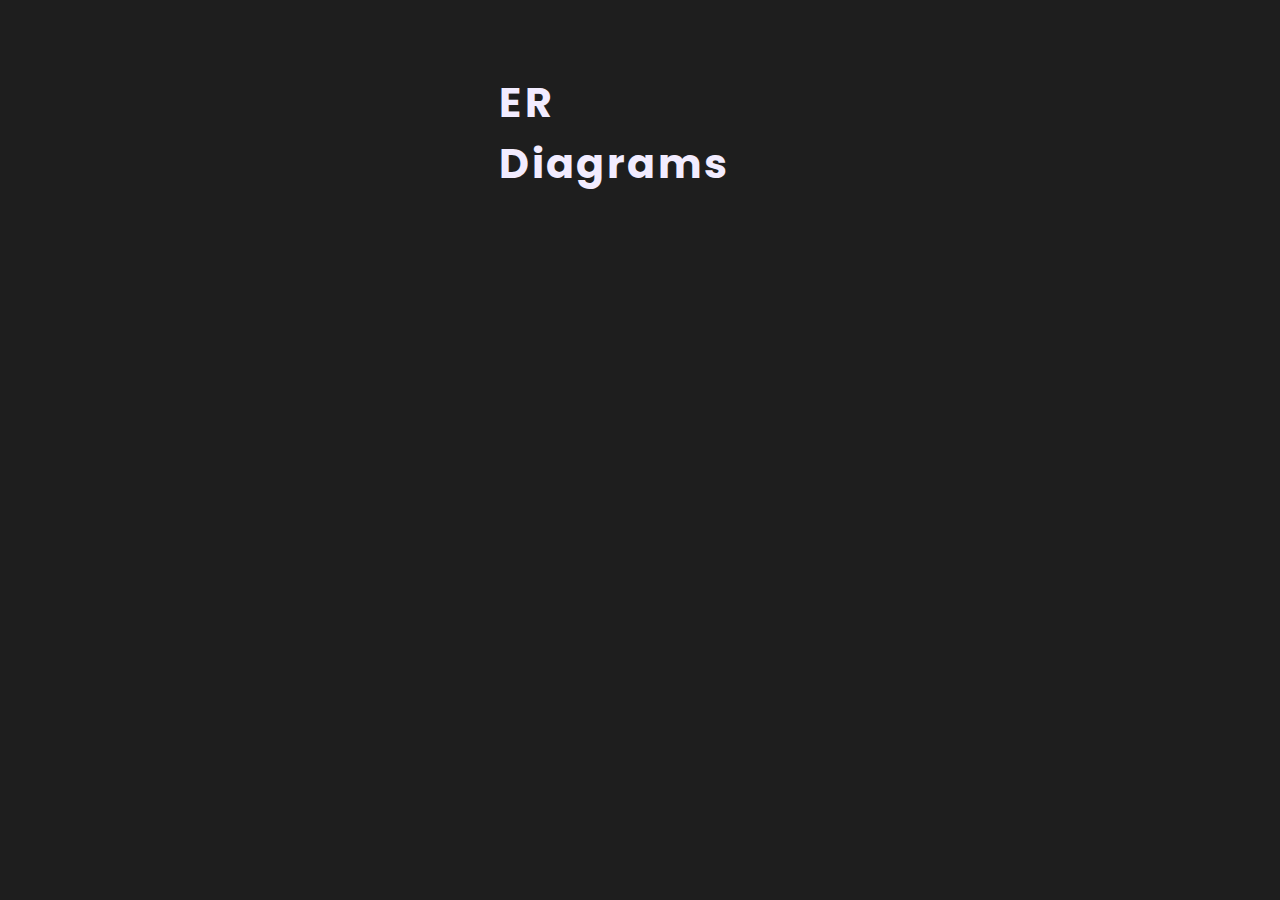
==== erd.html @ 63e01210 "feat: add er diagram card" ====
<!DOCTYPE html>
<html lang="en">

<head>
    <meta charset="UTF-8">
    <meta name="viewport" content="width=device-width, initial-scale=1.0">
    <title>Bajra Traineeship | ER Diagram</title>

    <link rel="stylesheet" href="style.css">
</head>

<body>
    <main id="main" class="main"> 
        <section class="assignment">
            <h1 class="header-text">ER Diagrams</h1>

            <section class="item-container">

            </section>
        </section>
    </main>
</body>

</html>
---- style.css ----
@import url('https://fonts.googleapis.com/css2?family=Itim&family=Roboto&family=Poppins:wght@400;500;700&display=swap');


:root {
    --dark: #1E1E1E;
    --light: #F2ECFF;
    --blue: #068488;
    --tag: #b3541d;
    --project-bg: #252525;
    --btn-hover: #047275;
}

*,
*::after,
*::before {
    padding: 0;
    margin: 0;
    box-sizing: border-box;
}

body {
    background: var(--dark);
    color: var(--light);
}

/*******************/
/**** Home Page ****/
/*******************/

body > #main {
    display: flex;
    flex-direction: column;
    align-items: center;
    justify-content: center;
    margin-bottom: 1.5rem;
    gap: 5rem;
}

.home-main>.header {
    margin-block-start: 1.5rem;
    display: flex;
    flex-direction: row;
    width: 80%;
    justify-content: flex-end;
    align-items: center;
}

.home-main .social {
    display: flex;
    flex-direction: row;
    justify-content: space-between;
    align-items: center;
    gap: 3.5rem;
}

.home-main .social li {
    list-style-type: none;
}

.home-main>.main-section {
    display: flex;
    flex-direction: column;
    justify-content: center;
    align-items: center;
    gap: 5rem;
    max-inline-size: 75%;
}

.home-main .welcome-text {
    text-transform: capitalize;
    font-size: clamp(3.5rem, 9.11111vw, 6.5rem);
    font-family: 'Itim', cursive;
    text-align: center;
}

.home-main p.description-text {
    font-family: 'Roboto', sans-serif;
    font-weight: 500;
    font-size: clamp(1.15rem, 2.6666vw ,1.5rem);
    line-height: clamp(1.75rem, 3.6666vw ,2.25rem);
    letter-spacing: 0.1rem;
    word-spacing: 0.2rem;
    text-align: center;
    max-inline-size: 80%;
}

.home-main .project-btn {
    color: var(--light);
    background: var(--blue);
    align-self: center;
    padding: 1rem 5rem;
    font-size: clamp(1rem, 1.38889vw, 1.25rem);
    font-weight: bold;
    outline: none;
    border: 0.1rem solid var(--blue);
    border-radius: 2rem;
    cursor: pointer;
}

.home-main .project-btn:hover,
.home-main .project-btn:focus {
    background-color: var(--btn-hover);
    border-color: var(--btn-hover);
    transition: 0.3s all;
}

@media screen and (max-width: 991px) {

    .home-main p.description-text {
        max-inline-size: 100%;
    }

    .home-main .project-btn {
        font-size: 1.1rem;
    }
}

/***********************/
/**** Projects Page ****/
/***********************/

.main
{
    display: flex;
    flex-direction: column;
    align-items: center;
    justify-content: center;
    gap: clamp(3rem, 6.666vw, 5rem);
    position: relative;
}

.main .assignment
{
    display: flex;
    flex-direction: column;
    justify-content: center;
    align-items: center;
    gap: clamp(1.9rem, 3vw, 3rem);
    position: relative;
    margin-top: 4.5rem;
    max-inline-size: 75rem;
}

.main .assignment .header-text
{
    font-family: 'Poppins', sans-serif;
    font-weight: 700;
    letter-spacing: 0.15rem;
    font-size: clamp(1.15rem, 3.222vw, 3rem);
    text-align: left;
    inline-size: 95%;
}

.main .assignment .item-container
{
    display: flex;
    flex-direction: column;
    justify-content: flex-start;
    align-items: flex-start;
    inline-size: 90%;
    position: relative;
    gap: clamp(1rem, 2.5333vw, 2.5rem);
}

.main .assignment .item
{
    display: flex;
    flex-direction: row;
    justify-content: flex-start;
    align-items: center;
    gap: clamp(1rem, 3.8555vw, 3.6rem);
    inline-size: 100%;
    background-color: var(--project-bg);
    border-radius: 0.5rem;
}

.main .assignment .main-content
{
    display: flex;
    flex-direction: column;
    justify-content: center;
    gap: 1rem;
    align-items: flex-start;
    padding-right: 1rem;
}

.main .assignment .project-name
{
    font-size: clamp(1rem, 2.66667vw, 2.45rem);
    font-family: 'Poppins', sans-serif;
    font-weight: 500;
}

.main .assignment .project-description
{
    font-size: clamp(0.8rem, 1.55556vw, 1.5rem);
    line-height: clamp(1rem, 1.88888vw, 1.75rem);
    font-family: 'Roboto', sans-serif;
}

.main .assignment .project-info
{
    display: flex;
    flex-direction: row;
    justify-content: space-between;
    align-items: center;
    inline-size: 100%;
}

.main .assignment  .project-info-btns,
.main .assignment .project-info-tags
{
    display: flex;
    align-items: center;
    gap: 1rem;
    font-size: clamp(0.8rem, 1.222222vw, 1.25rem);
    line-height: clamp(0.5rem, 1.333333vw, 1.25rem);
}

.main .assignment  .project-info-btns a, 
.main .assignment .project-info-tags .tag
{
    color: var(--light);
    background: var(--blue);
    padding: 0.3rem 0.8rem;
    text-decoration: none;
    font-family: 'Roboto', sans-serif;
    border-radius: 0.2rem;
}

.main .assignment .project-info-tags .tag
{
    background: var(--tag);
}

.main .assignment .item > img
{
    height: auto;
    width: clamp(12rem, 22.666667vw, 19rem);
    border-radius: 0.5rem 0 0 0.5rem;
}

@media screen and (max-width: 675px)
{
    .main .assignment .item-container
    {
        justify-content: center;
        align-items: center;
        inline-size: 80%;
    }

    .main .assignment .item
    {
        flex-direction: column;
        inline-size: 80%;
        padding: 1.05rem;
    }
    
    .main .assignment .main-content
    {
        display: flex;
        flex-direction: column;
        justify-content: center;
        gap: 0.7rem;
        align-items: flex-start;
    }

    .main .assignment  .project-info-btns,
    .main .assignment .project-info-tags
    {
        gap: 0.25rem;
        
    }
    
    .main#main .assignment .item > img
    {
        height: auto;
        width: 100%;
        border-radius: 0;
    }
}

@media screen and (max-width: 565px)
{
    .main .assignment .item-container
    {
        inline-size: 90%;
    }

    .main .assignment .item
    {
       inline-size: 100%;
    }
}

@media screen and (max-width: 400px)
{
    .main .assignment .project-info
    {
        display: flex;
        flex-direction: column;
        gap: 0.7rem;
        align-items: flex-start;
        inline-size: 100%;
    }

    .main .assignment  .project-info-btns,
    .main .assignment .project-info-tags
    {
        gap: 0.7rem;
        
    }
}
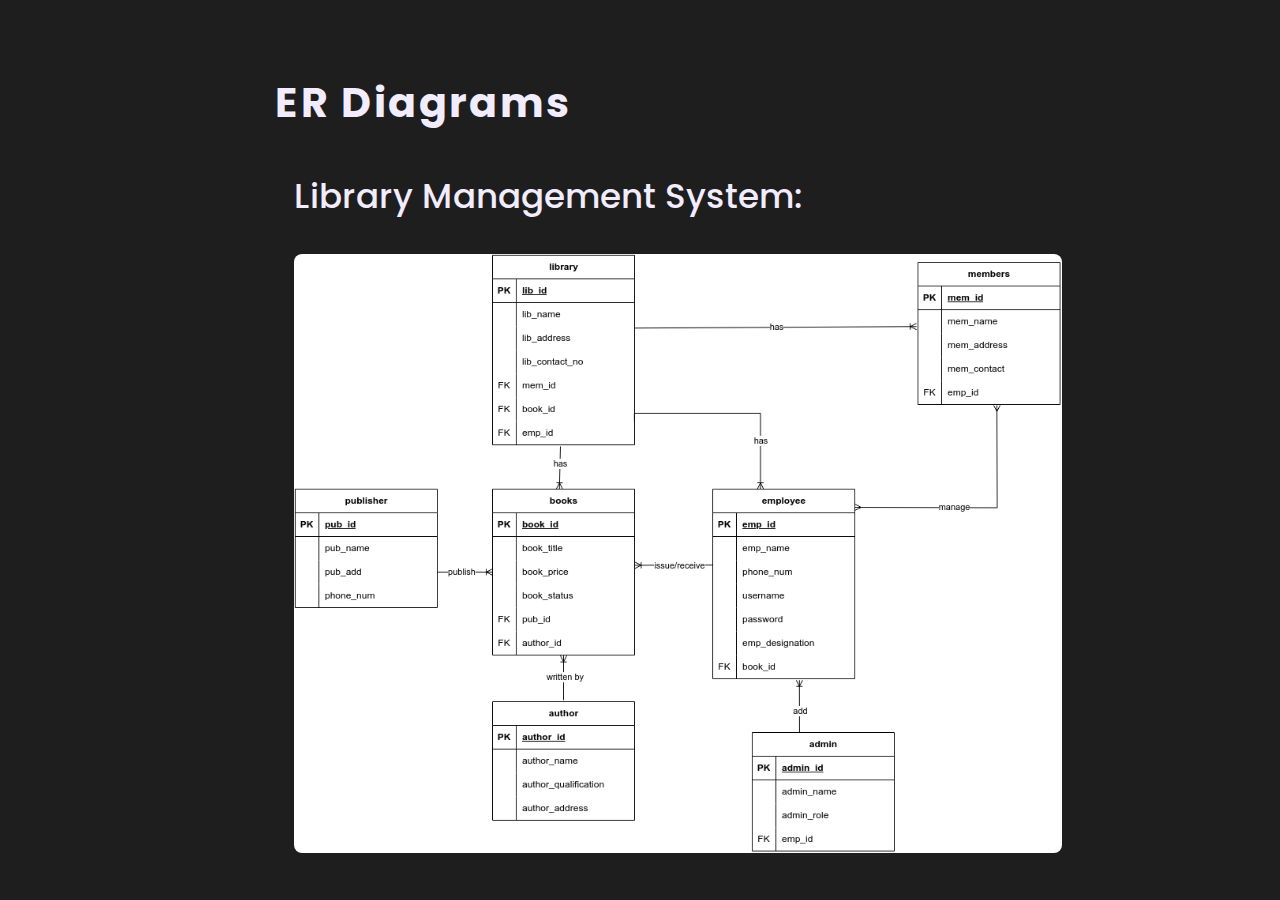
==== commit b7e112fc: "feat: add ERD page" ====
--- a/erd.html
+++ b/erd.html
@@ -10,11 +10,18 @@
 </head>
 
 <body>
-    <main id="main" class="main"> 
-        <section class="assignment">
+    <main id="erd" class="main"> 
+        <section class="assignment erd-assignment">
             <h1 class="header-text">ER Diagrams</h1>
 
             <section class="item-container">
+
+                <section class="item">
+                    <h2 class="item-header">
+                        Library Management System:
+                    </h2>
+                    <img src="./img/ERD.png" alt="Library management system ER Diagram">
+                </section>
 
             </section>
         </section>
--- a/style.css
+++ b/style.css
@@ -162,7 +162,7 @@
     gap: clamp(1rem, 2.5333vw, 2.5rem);
 }
 
-.main .assignment .item
+.main .project-list .item
 {
     display: flex;
     flex-direction: row;
@@ -174,7 +174,7 @@
     border-radius: 0.5rem;
 }
 
-.main .assignment .main-content
+.main .project-list .main-content
 {
     display: flex;
     flex-direction: column;
@@ -184,21 +184,21 @@
     padding-right: 1rem;
 }
 
-.main .assignment .project-name
+.main .project-list .project-name
 {
     font-size: clamp(1rem, 2.66667vw, 2.45rem);
     font-family: 'Poppins', sans-serif;
     font-weight: 500;
 }
 
-.main .assignment .project-description
+.main .project-list .project-description
 {
     font-size: clamp(0.8rem, 1.55556vw, 1.5rem);
     line-height: clamp(1rem, 1.88888vw, 1.75rem);
     font-family: 'Roboto', sans-serif;
 }
 
-.main .assignment .project-info
+.main .project-list .project-info
 {
     display: flex;
     flex-direction: row;
@@ -207,8 +207,8 @@
     inline-size: 100%;
 }
 
-.main .assignment  .project-info-btns,
-.main .assignment .project-info-tags
+.main .project-list  .project-info-btns,
+.main .project-list .project-info-tags
 {
     display: flex;
     align-items: center;
@@ -217,8 +217,8 @@
     line-height: clamp(0.5rem, 1.333333vw, 1.25rem);
 }
 
-.main .assignment  .project-info-btns a, 
-.main .assignment .project-info-tags .tag
+.main .project-list  .project-info-btns a, 
+.main .project-list .project-info-tags .tag
 {
     color: var(--light);
     background: var(--blue);
@@ -228,12 +228,12 @@
     border-radius: 0.2rem;
 }
 
-.main .assignment .project-info-tags .tag
+.main .project-list .project-info-tags .tag
 {
     background: var(--tag);
 }
 
-.main .assignment .item > img
+.main .project-list .item > img
 {
     height: auto;
     width: clamp(12rem, 22.666667vw, 19rem);
@@ -242,21 +242,21 @@
 
 @media screen and (max-width: 675px)
 {
-    .main .assignment .item-container
+    .main .project-list .item-container
     {
         justify-content: center;
         align-items: center;
         inline-size: 80%;
     }
 
-    .main .assignment .item
+    .main .project-list .item
     {
         flex-direction: column;
         inline-size: 80%;
         padding: 1.05rem;
     }
     
-    .main .assignment .main-content
+    .main .project-list .main-content
     {
         display: flex;
         flex-direction: column;
@@ -265,14 +265,14 @@
         align-items: flex-start;
     }
 
-    .main .assignment  .project-info-btns,
-    .main .assignment .project-info-tags
+    .main .project-list  .project-info-btns,
+    .main .project-list .project-info-tags
     {
         gap: 0.25rem;
         
     }
     
-    .main#main .assignment .item > img
+    .main#main .project-list .item > img
     {
         height: auto;
         width: 100%;
@@ -282,12 +282,12 @@
 
 @media screen and (max-width: 565px)
 {
-    .main .assignment .item-container
+    .main .project-list .item-container
     {
         inline-size: 90%;
     }
 
-    .main .assignment .item
+    .main .project-list .item
     {
        inline-size: 100%;
     }
@@ -295,7 +295,7 @@
 
 @media screen and (max-width: 400px)
 {
-    .main .assignment .project-info
+    .main .project-list .project-info
     {
         display: flex;
         flex-direction: column;
@@ -304,10 +304,52 @@
         inline-size: 100%;
     }
 
-    .main .assignment  .project-info-btns,
-    .main .assignment .project-info-tags
+    .main .project-list  .project-info-btns,
+    .main .project-list .project-info-tags
     {
         gap: 0.7rem;
         
     }
+}
+
+/***********************/
+/****** ERD Page *******/
+/***********************/
+
+#erd .item 
+{
+    display: flex;
+    flex-direction: column;
+    justify-content: flex-start;
+    align-items: flex-start;
+    gap: clamp(1rem, 2.8555vw, 2rem);
+    inline-size: 100%;
+    border-radius: 0.5rem;
+}
+
+#erd .item-header
+{
+    font-size: clamp(1rem, 2.66667vw, 2.25rem);
+    font-family: 'Poppins', sans-serif;
+    font-weight: 500;
+}
+
+#erd img 
+{
+    height: auto;
+    width: clamp(20rem, 60vw, 65rem);
+    border-radius: 0.5rem;
+}
+
+@media screen and (max-width: 625px) 
+{
+    #erd .assignment 
+    {
+        inline-size: 95%;
+    }
+
+    #erd img 
+    {
+        inline-size: 100%;
+    }
 }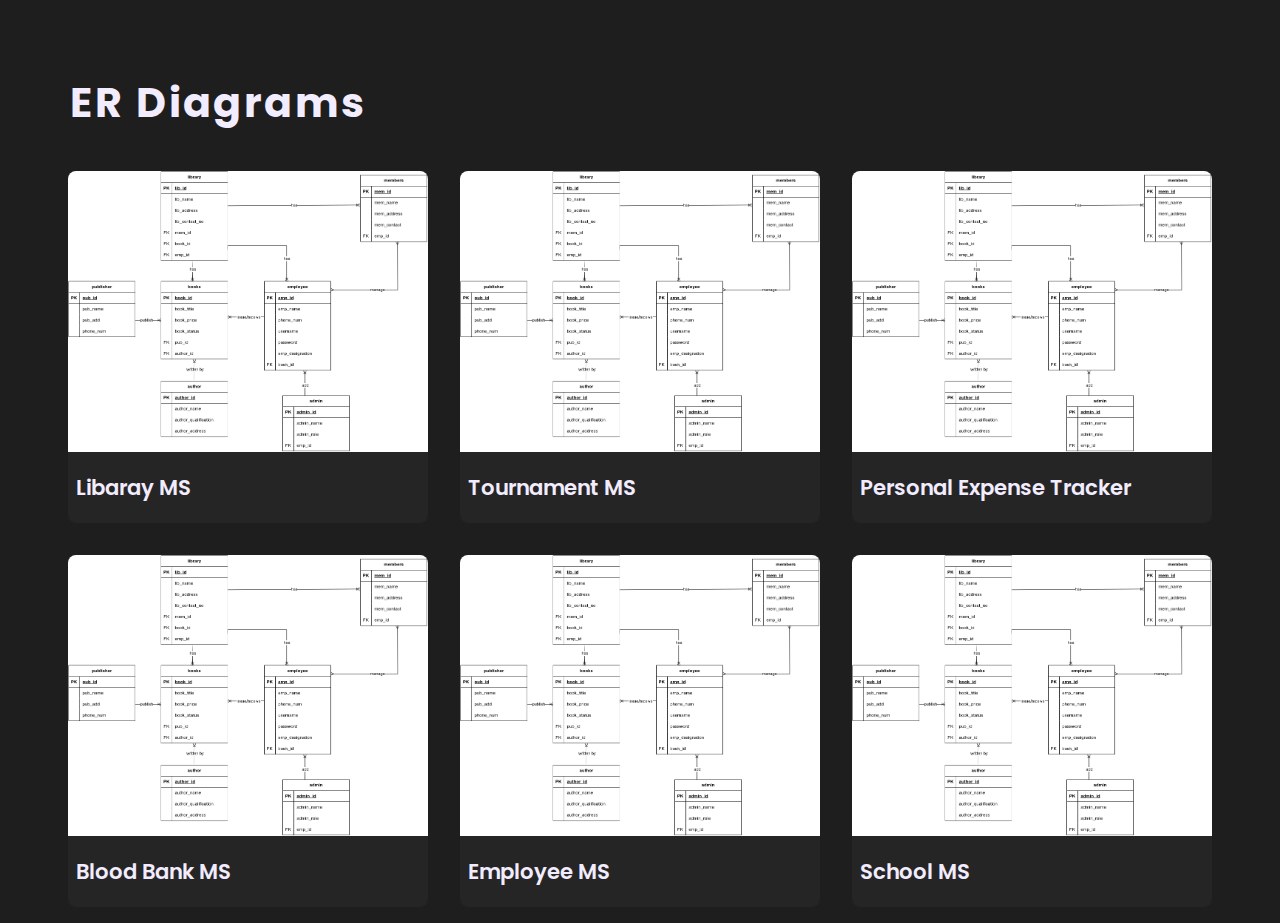
==== commit 9149f4d7: "update: ER Diagram showcase UI" ====
--- a/erd.html
+++ b/erd.html
@@ -6,24 +6,42 @@
     <meta name="viewport" content="width=device-width, initial-scale=1.0">
     <title>Bajra Traineeship | ER Diagram</title>
 
-    <link rel="stylesheet" href="style.css">
+    <link rel="stylesheet" href="./assets/styles/style.css">
 </head>
 
 <body>
     <main id="erd" class="main"> 
         <section class="assignment erd-assignment">
+            
             <h1 class="header-text">ER Diagrams</h1>
 
             <section class="item-container">
-
                 <section class="item">
-                    <h2 class="item-header">
-                        Library Management System:
-                    </h2>
-                    <img src="./img/ERD.png" alt="Library management system ER Diagram">
+                    <img src="./assets/img/ERD.png" alt="Library management system ER Diagram">
+                    <h1>Libaray MS</h1>
                 </section>
-
+                <section class="item">
+                    <img src="./assets/img/ERD.png" alt="Library management system ER Diagram">
+                    <h1>Tournament MS</h1>
+                </section>
+                <section class="item">
+                    <img src="./assets/img/ERD.png" alt="Library management system ER Diagram">
+                    <h1>Personal Expense Tracker</h1>
+                </section>
+                <section class="item">
+                    <img src="./assets/img/ERD.png" alt="Library management system ER Diagram">
+                    <h1>Blood Bank MS</h1>
+                </section>
+                <section class="item">
+                    <img src="./assets/img/ERD.png" alt="Library management system ER Diagram">
+                    <h1>Employee MS</h1>
+                </section>
+                <section class="item">
+                    <img src="./assets/img/ERD.png" alt="Library management system ER Diagram">
+                    <h1>School MS</h1>
+                </section>
             </section>
+            
         </section>
     </main>
 </body>
--- a/assets/styles/style.css
+++ b/assets/styles/style.css
@@ -0,0 +1,370 @@
+@import url('https://fonts.googleapis.com/css2?family=Itim&family=Roboto&family=Poppins:wght@400;500;700&display=swap');
+
+
+:root {
+    --dark: #1E1E1E;
+    --light: #F2ECFF;
+    --blue: #068488;
+    --tag: #b3541d;
+    --project-bg: #252525;
+    --btn-hover: #047275;
+}
+
+*,
+*::after,
+*::before {
+    padding: 0;
+    margin: 0;
+    box-sizing: border-box;
+}
+
+body {
+    background: var(--dark);
+    color: var(--light);
+}
+
+/*******************/
+/**** Home Page ****/
+/*******************/
+
+body > #main {
+    display: flex;
+    flex-direction: column;
+    align-items: center;
+    justify-content: center;
+    margin-bottom: 1.5rem;
+    gap: 5rem;
+}
+
+.home-main>.header {
+    margin-block-start: 1.5rem;
+    display: flex;
+    flex-direction: row;
+    width: 80%;
+    justify-content: flex-end;
+    align-items: center;
+}
+
+.home-main .social {
+    display: flex;
+    flex-direction: row;
+    justify-content: space-between;
+    align-items: center;
+    gap: 3.5rem;
+}
+
+.home-main .social li {
+    list-style-type: none;
+}
+
+.home-main>.main-section {
+    display: flex;
+    flex-direction: column;
+    justify-content: center;
+    align-items: center;
+    gap: 5rem;
+    max-inline-size: 75%;
+}
+
+.home-main .welcome-text {
+    text-transform: capitalize;
+    font-size: clamp(3.5rem, 9.11111vw, 6.5rem);
+    font-family: 'Itim', cursive;
+    text-align: center;
+}
+
+.home-main p.description-text {
+    font-family: 'Roboto', sans-serif;
+    font-weight: 500;
+    font-size: clamp(1.15rem, 2.6666vw ,1.5rem);
+    line-height: clamp(1.75rem, 3.6666vw ,2.25rem);
+    letter-spacing: 0.1rem;
+    word-spacing: 0.2rem;
+    text-align: center;
+    max-inline-size: 80%;
+}
+
+.home-main .project-btn {
+    color: var(--light);
+    background: var(--blue);
+    align-self: center;
+    padding: 1rem 5rem;
+    font-size: clamp(1rem, 1.38889vw, 1.25rem);
+    font-weight: bold;
+    outline: none;
+    border: 0.1rem solid var(--blue);
+    border-radius: 2rem;
+    cursor: pointer;
+}
+
+.home-main .project-btn:hover,
+.home-main .project-btn:focus {
+    background-color: var(--btn-hover);
+    border-color: var(--btn-hover);
+    transition: 0.3s all;
+}
+
+@media screen and (max-width: 991px) {
+
+    .home-main p.description-text {
+        max-inline-size: 100%;
+    }
+
+    .home-main .project-btn {
+        font-size: 1.1rem;
+    }
+}
+
+/***********************/
+/**** Projects Page ****/
+/***********************/
+
+.main
+{
+    display: flex;
+    flex-direction: column;
+    align-items: center;
+    justify-content: center;
+    gap: clamp(3rem, 6.666vw, 5rem);
+    position: relative;
+}
+
+.main .assignment
+{
+    display: flex;
+    flex-direction: column;
+    justify-content: center;
+    align-items: center;
+    gap: clamp(1.9rem, 3vw, 3rem);
+    position: relative;
+    margin-top: 4.5rem;
+    max-inline-size: 75rem;
+}
+
+.main .assignment .header-text
+{
+    font-family: 'Poppins', sans-serif;
+    font-weight: 700;
+    letter-spacing: 0.15rem;
+    font-size: clamp(1.15rem, 3.222vw, 3rem);
+    text-align: left;
+    inline-size: 95%;
+}
+
+.main .assignment .item-container
+{
+    display: flex;
+    flex-direction: column;
+    justify-content: flex-start;
+    align-items: flex-start;
+    inline-size: 90%;
+    position: relative;
+    gap: clamp(1rem, 2.5333vw, 2.5rem);
+}
+
+.main .project-list .item
+{
+    display: flex;
+    flex-direction: row;
+    justify-content: flex-start;
+    align-items: center;
+    gap: clamp(1rem, 3.8555vw, 3.6rem);
+    inline-size: 100%;
+    background-color: var(--project-bg);
+    border-radius: 0.5rem;
+}
+
+.main .project-list .main-content
+{
+    display: flex;
+    flex-direction: column;
+    justify-content: center;
+    gap: 1rem;
+    align-items: flex-start;
+    padding-inline-end: 1rem;
+}
+
+.main .project-list .project-name
+{
+    font-size: clamp(1rem, 2.66667vw, 2.45rem);
+    font-family: 'Poppins', sans-serif;
+    font-weight: 500;
+}
+
+.main .project-list .project-description
+{
+    font-size: clamp(0.8rem, 1.55556vw, 1.5rem);
+    line-height: clamp(1rem, 1.88888vw, 1.75rem);
+    font-family: 'Roboto', sans-serif;
+}
+
+.main .project-list .project-info
+{
+    display: flex;
+    flex-direction: row;
+    justify-content: space-between;
+    align-items: center;
+    inline-size: 100%;
+}
+
+.main .project-list  .project-info-btns,
+.main .project-list .project-info-tags
+{
+    display: flex;
+    align-items: center;
+    gap: 1rem;
+    font-size: clamp(0.8rem, 1.222222vw, 1.25rem);
+    line-height: clamp(0.5rem, 1.333333vw, 1.25rem);
+}
+
+.main .project-list  .project-info-btns a, 
+.main .project-list .project-info-tags .tag
+{
+    color: var(--light);
+    background: var(--blue);
+    padding: 0.3rem 0.8rem;
+    text-decoration: none;
+    font-family: 'Roboto', sans-serif;
+    border-radius: 0.2rem;
+}
+
+.main .project-list .project-info-tags .tag
+{
+    background: var(--tag);
+}
+
+.main .project-list .item > img
+{
+    height: auto;
+    width: clamp(12rem, 22.666667vw, 19rem);
+    border-radius: 0.5rem 0 0 0.5rem;
+}
+
+@media screen and (max-width: 675px)
+{
+    .main .project-list .item-container
+    {
+        justify-content: center;
+        align-items: center;
+        inline-size: 80%;
+    }
+
+    .main .project-list .item
+    {
+        flex-direction: column;
+        inline-size: 80%;
+        padding: 1.05rem;
+    }
+    
+    .main .project-list .main-content
+    {
+        display: flex;
+        flex-direction: column;
+        justify-content: center;
+        gap: 0.7rem;
+        align-items: flex-start;
+    }
+
+    .main .project-list  .project-info-btns,
+    .main .project-list .project-info-tags
+    {
+        gap: 0.25rem;
+        
+    }
+    
+    .main#main .project-list .item > img
+    {
+        height: auto;
+        width: 100%;
+        border-radius: 0;
+    }
+}
+
+@media screen and (max-width: 565px)
+{
+    .main .project-list .item-container
+    {
+        inline-size: 90%;
+    }
+
+    .main .project-list .item
+    {
+       inline-size: 100%;
+    }
+}
+
+@media screen and (max-width: 400px)
+{
+    .main .project-list .project-info
+    {
+        display: flex;
+        flex-direction: column;
+        gap: 0.7rem;
+        align-items: flex-start;
+        inline-size: 100%;
+    }
+
+    .main .project-list  .project-info-btns,
+    .main .project-list .project-info-tags
+    {
+        gap: 0.7rem;
+        
+    }
+}
+
+/***********************/
+/****** ERD Page *******/
+/***********************/
+
+#erd .item-container
+{
+    display: flex;
+    flex-direction: row;
+    justify-content: center;
+    align-items: flex-start;
+    inline-size: 100%;
+    flex-wrap: wrap;
+    position: relative;
+    gap: clamp(1rem, 2.5333vw, 2.5rem);
+    margin-block-end: 1rem;
+}
+
+#erd .item 
+{
+    display: flex;
+    flex-direction: column;
+    inline-size: 30%;
+    position: relative;
+    cursor: pointer;
+}
+
+#erd .item::after 
+{
+    content: "";
+    background-color: var(--project-bg);
+    inline-size: 100%;
+    block-size: 100%;
+    border-radius: 0.5rem;
+    position: absolute;
+    top: 0;
+    left: 0;
+}
+
+#erd .item h1 
+{
+    content: attr(data-content);
+    font-size: clamp(0.8rem, 1.6566vw, 2rem);
+    font-weight: 600;
+    font-family: 'Poppins', sans-serif;
+    padding-inline-start: 0.5rem;
+    padding-block: 1.25rem;
+    z-index: 1;
+    color: var(--light);
+}
+#erd img 
+{
+    height: auto;
+    width: 100%;
+    border-radius:  0.5rem 0.5rem 0 0;
+    z-index: 1;
+}
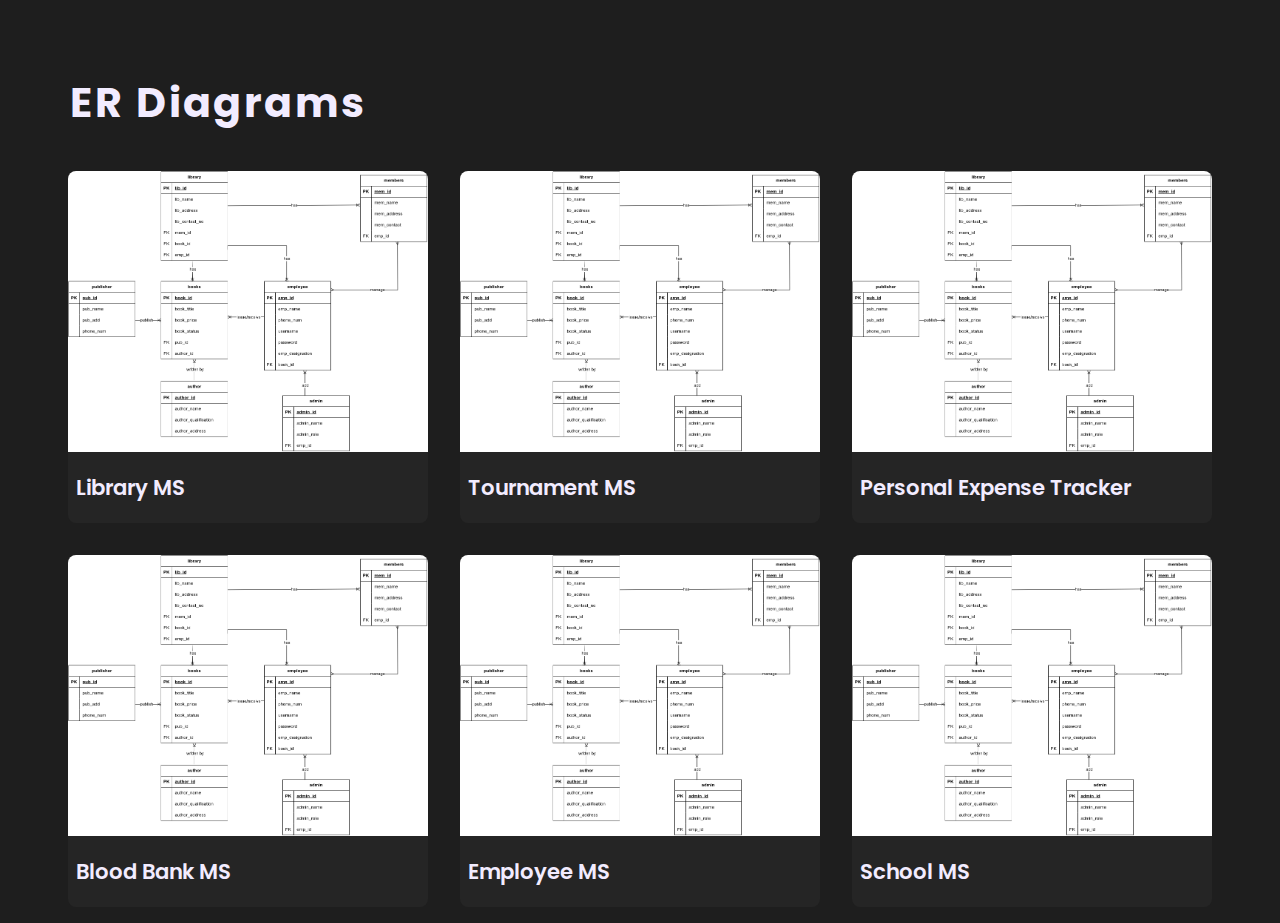
==== commit 0199ec32: "feat: render content using json data" ====
--- a/erd.html
+++ b/erd.html
@@ -12,13 +12,13 @@
 <body>
     <main id="erd" class="main"> 
         <section class="assignment erd-assignment">
-            
+
             <h1 class="header-text">ER Diagrams</h1>
 
             <section class="item-container">
                 <section class="item">
                     <img src="./assets/img/ERD.png" alt="Library management system ER Diagram">
-                    <h1>Libaray MS</h1>
+                    <h1>Library MS</h1>
                 </section>
                 <section class="item">
                     <img src="./assets/img/ERD.png" alt="Library management system ER Diagram">
@@ -46,4 +46,6 @@
     </main>
 </body>
 
+<script defer src="./assets/scripts/ER.js"></script>
+
 </html>--- a/assets/styles/style.css
+++ b/assets/styles/style.css
@@ -353,7 +353,7 @@
 #erd .item h1 
 {
     content: attr(data-content);
-    font-size: clamp(0.8rem, 1.6566vw, 2rem);
+    font-size: clamp(0.8rem, 1.6566vw, 1.5rem);
     font-weight: 600;
     font-family: 'Poppins', sans-serif;
     padding-inline-start: 0.5rem;
@@ -368,3 +368,88 @@
     border-radius:  0.5rem 0.5rem 0 0;
     z-index: 1;
 }
+
+@media screen and (max-width: 600px)
+{
+    #erd .item 
+    {
+        inline-size: 80%;
+    }
+
+    #erd .item h1 
+    {
+        font-size: 1rem;
+    }
+
+}
+
+/***********************/
+/*** Individual Page ***/
+/***********************/
+
+#individual-er .content
+{
+    display: flex;
+    inline-size: 100%;
+    justify-content: space-between;
+    align-items: center;
+    position: relative;
+}
+
+#individual-er img 
+{
+    inline-size: 47%;
+    border-radius: 0.5rem;
+}
+
+#individual-er .main-content
+{
+    display: flex;
+    flex-direction: column;
+    gap: clamp(0.8rem, 2.555vw, 2rem);
+    font-family: 'Roboto', sans-serif;
+    inline-size: 48%;
+    position: relative;
+}
+
+#individual-er .main-content .description
+{
+    font-weight: 600;
+    font-size: clamp(0.8rem, 1.8977vw, 1.8rem);
+}
+
+
+#individual-er .main-content .details
+{
+    display: flex;
+    inline-size: 100%;
+    justify-content: space-between;
+}
+
+#individual-er .main-content .entity-list 
+{
+    display: flex;
+    flex-direction: column;
+    gap: 0.7rem;
+}
+
+#individual-er .main-content .entities
+{
+    display: flex;
+    flex-direction: column;
+    gap: 0.4rem;
+    padding-inline-start: 1.85rem;
+    text-transform: capitalize;
+    font-size: clamp(0.6rem, 1.15vw, 1.2rem);
+}
+
+#individual-er .main-content .query-link a
+{
+    color: var(--light);
+    text-transform: capitalize;
+    text-decoration: none;
+    padding: 0.2rem 1.25rem;
+    font-size: clamp(0.6rem, 1.245vw, 1.2rem);
+    background-color: var(--tag);
+    border-radius: 0.3rem;
+}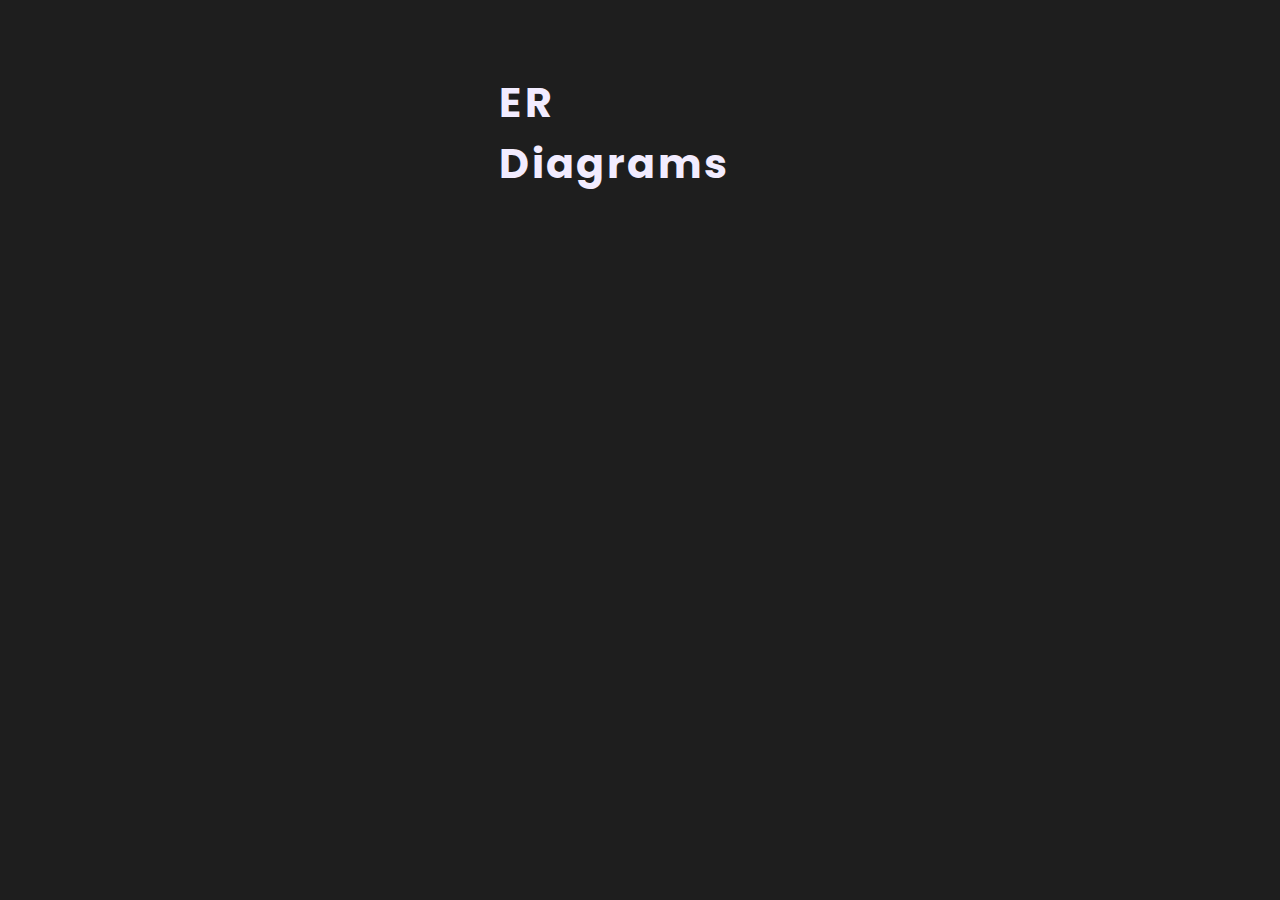
==== commit 72a32788: "fix: json data based dynamic rendering" ====
--- a/erd.html
+++ b/erd.html
@@ -16,30 +16,7 @@
             <h1 class="header-text">ER Diagrams</h1>
 
             <section class="item-container">
-                <section class="item">
-                    <img src="./assets/img/ERD.png" alt="Library management system ER Diagram">
-                    <h1>Library MS</h1>
-                </section>
-                <section class="item">
-                    <img src="./assets/img/ERD.png" alt="Library management system ER Diagram">
-                    <h1>Tournament MS</h1>
-                </section>
-                <section class="item">
-                    <img src="./assets/img/ERD.png" alt="Library management system ER Diagram">
-                    <h1>Personal Expense Tracker</h1>
-                </section>
-                <section class="item">
-                    <img src="./assets/img/ERD.png" alt="Library management system ER Diagram">
-                    <h1>Blood Bank MS</h1>
-                </section>
-                <section class="item">
-                    <img src="./assets/img/ERD.png" alt="Library management system ER Diagram">
-                    <h1>Employee MS</h1>
-                </section>
-                <section class="item">
-                    <img src="./assets/img/ERD.png" alt="Library management system ER Diagram">
-                    <h1>School MS</h1>
-                </section>
+            
             </section>
             
         </section>
--- a/assets/styles/style.css
+++ b/assets/styles/style.css
@@ -390,50 +390,51 @@
 #individual-er .content
 {
     display: flex;
+    inline-size: 95%;
+    justify-content: space-between;
+    align-items: center;
+    position: relative;
+    margin-block-end: 1rem;
+}
+
+#individual-er img 
+{
+    inline-size: 45%;
+    border-radius: 0.5rem;
+}
+
+#individual-er .main-content
+{
+    display: flex;
+    flex-direction: column;
+    gap: clamp(1rem, 2.555vw, 2rem);
+    font-family: 'Roboto', sans-serif;
+    inline-size: 52%;
+    position: relative;
+}
+
+#individual-er .main-content .description
+{
+    font-weight: 600;
+    font-size: clamp(0.8rem, 1.8977vw, 1.8rem);
+}
+
+
+#individual-er .main-content .details
+{
+    display: flex;
     inline-size: 100%;
     justify-content: space-between;
-    align-items: center;
-    position: relative;
-}
-
-#individual-er img 
-{
-    inline-size: 47%;
-    border-radius: 0.5rem;
-}
-
-#individual-er .main-content
-{
-    display: flex;
-    flex-direction: column;
-    gap: clamp(0.8rem, 2.555vw, 2rem);
-    font-family: 'Roboto', sans-serif;
-    inline-size: 48%;
-    position: relative;
-}
-
-#individual-er .main-content .description
-{
-    font-weight: 600;
-    font-size: clamp(0.8rem, 1.8977vw, 1.8rem);
-}
-
-
-#individual-er .main-content .details
-{
-    display: flex;
-    inline-size: 100%;
-    justify-content: space-between;
-}
-
-#individual-er .main-content .entity-list 
+}
+
+#individual-er .main-content .details-container
 {
     display: flex;
     flex-direction: column;
     gap: 0.7rem;
 }
 
-#individual-er .main-content .entities
+#individual-er .main-content .items
 {
     display: flex;
     flex-direction: column;
@@ -452,4 +453,53 @@
     font-size: clamp(0.6rem, 1.245vw, 1.2rem);
     background-color: var(--tag);
     border-radius: 0.3rem;
+}
+
+@media screen and (max-width: 767px) {
+
+    #individual-er .content {
+        flex-direction: column;
+    }    
+
+    #individual-er img 
+    {
+        inline-size: 90%;
+    }
+
+
+    #individual-er .main-content
+    {
+        gap: 1.2rem;
+        inline-size: 80%;
+        align-self: flex-start;
+        margin-inline-start: 2.15rem;
+    }
+
+    #individual-er .main-content .header {
+        font-size: clamp(0.8rem, 2vw, 1.75rem);
+    }
+
+    #individual-er .main-content .description
+    {
+        font-weight: 600;
+        font-size: 1.2rem;
+    }
+
+    #individual-er .main-content .items
+    {
+        font-size: clamp(0.65rem, 1.55vw, 0.9rem);
+    }
+
+    #individual-er .main-content .query-link a
+    {
+        font-size: clamp(0.65rem, 1.55vw, 0.9rem);
+    }
+
+}
+
+@media screen and (max-width: 460px) {
+    #individual-er .main-content .details {
+        flex-direction: column;
+        gap: 1.5rem;
+    }
 }